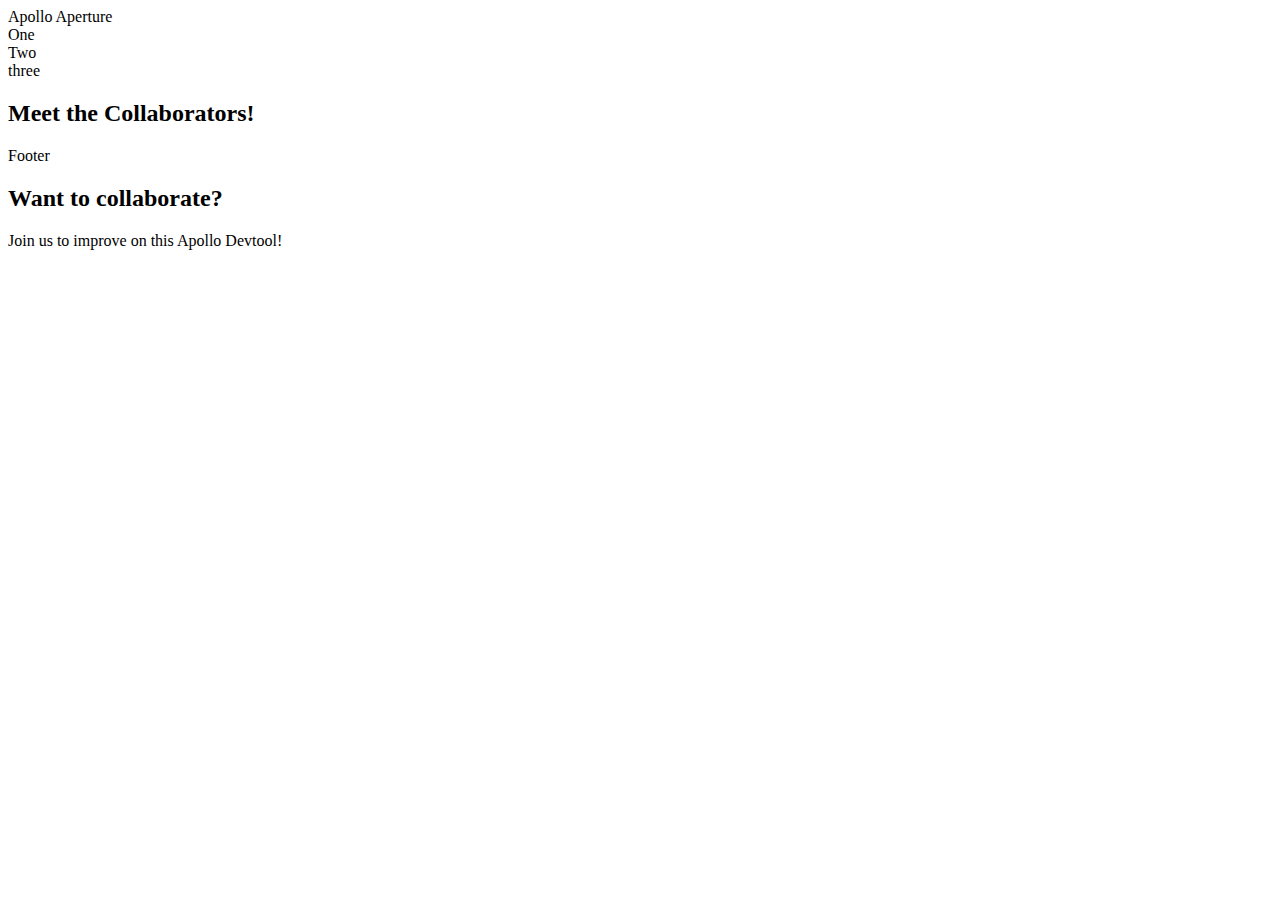
==== main.html @ edd10338 "added some context" ====
<!DOCTYPE <!DOCTYPE html>
<html>
<head>
    <meta charset="utf-8" />
    <meta http-equiv="X-UA-Compatible" content="IE=edge">
    <title>Apollo Aperture</title>
    <meta name="viewport" content="width=device-width, initial-scale=1">
    <link rel="stylesheet" type="text/css" media="screen" href="main.css" />
    <script src="main.js"></script>
</head>
<body>
    <section class="sections" id="header">Apollo Aperture</section>
    <section class="sections" id="one">One</section>
    <section class="sections" id="two">Two</section>
    <section class="sections" id="three">three
      <div>
       <header>
         <h2>Meet the Collaborators!</h2>
       </header>
      </div>
      </div>
    </section>
    <section class="sections" id="footer">Footer
      <div>
        <header>
          <h2>Want to collaborate?</h2>
        </header>
        <p>Join us to improve on this Apollo Devtool!</p>
      </div>
    </section>
</body>
</html>
---- main.css ----
#h1 {
    color: red;
}
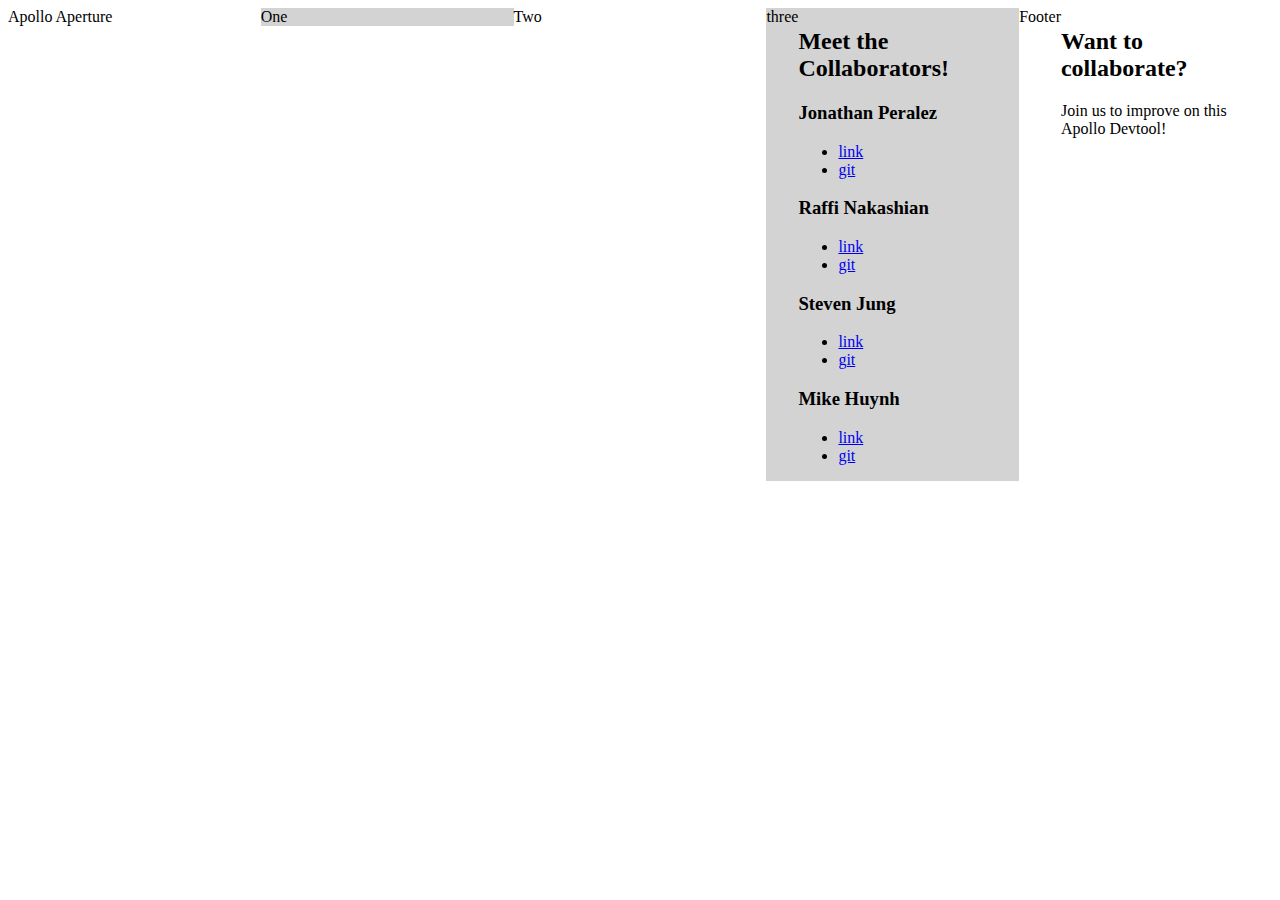
==== commit 7c12b90f: "working on links" ====
--- a/main.html
+++ b/main.html
@@ -9,6 +9,7 @@
     <script src="main.js"></script>
 </head>
 <body>
+  <div class="body">
     <section class="sections" id="header">Apollo Aperture</section>
     <section class="sections" id="one">One</section>
     <section class="sections" id="two">Two</section>
@@ -17,7 +18,54 @@
        <header>
          <h2>Meet the Collaborators!</h2>
        </header>
-      </div>
+       <div class="col-4">
+          <span class="image fit"></span>
+         <h3>Jonathan Peralez</h3>
+         <ul class="icons">
+           <li>
+             <a href="https://www.linkedin.com/in/jonathanperalez/" class="ico.Linked">link</a>
+           </li>
+           <li>
+             <a href="https://github.com/JonathanPeralez" class="ico.github">git</a>
+           </li>
+         </ul>
+       </div>
+       <div class="col-4">
+          <span class="image fit"></span>
+         <h3>Raffi Nakashian</h3>
+         <ul class="icons">
+          <li>
+            <a href="https://www.linkedin.com/in/fikash/" class="ico.Linked">link</a>
+          </li>
+          <li>
+            <a href="https://github.com/Fikash" class="ico.github">git</a>
+          </li>
+         </ul>
+       </div>
+       <div class="col-4">
+          <span class="image fit"></span>
+         <h3>Steven Jung</h3>
+         <ul class="icons">
+          <li>
+            <a href="https://www.linkedin.com/in/stehyjung/" class="ico.Linked">link</a>
+          </li>
+          <li>
+            <a href="https://github.com/stehyjung" class="ico.github">git</a>
+          </li>
+         </ul>
+       </div>
+       <div class="col-4">
+         <span class="image fit"></span>
+         <h3>Mike Huynh</h3>
+         <ul class="icons">
+          <li>
+            <a href="https://www.linkedin.com/in/mikehuynh28/" class="ico.Linked">link</a>
+          </li>
+          <li>
+            <a href="https://github.com/Codingspree777" class="ico.github">git</a>
+          </li>
+         </ul>
+       </div>
       </div>
     </section>
     <section class="sections" id="footer">Footer
@@ -26,7 +74,9 @@
           <h2>Want to collaborate?</h2>
         </header>
         <p>Join us to improve on this Apollo Devtool!</p>
+        <a href="https://www.linkedin.com/in/mikehuynh28/"></a>
       </div>
     </section>
+  </div>
 </body>
 </html>
--- a/main.css
+++ b/main.css
@@ -1,3 +1,21 @@
-#h1 {
-    color: red;
-}+.body{
+  display: flex;
+
+}
+
+
+.sections {
+  display: flex;
+  width: 100%;
+  height: 25%;
+}
+
+
+
+#one {
+  background-color: lightgray;
+}
+
+#three {
+  background-color: lightgray;
+}
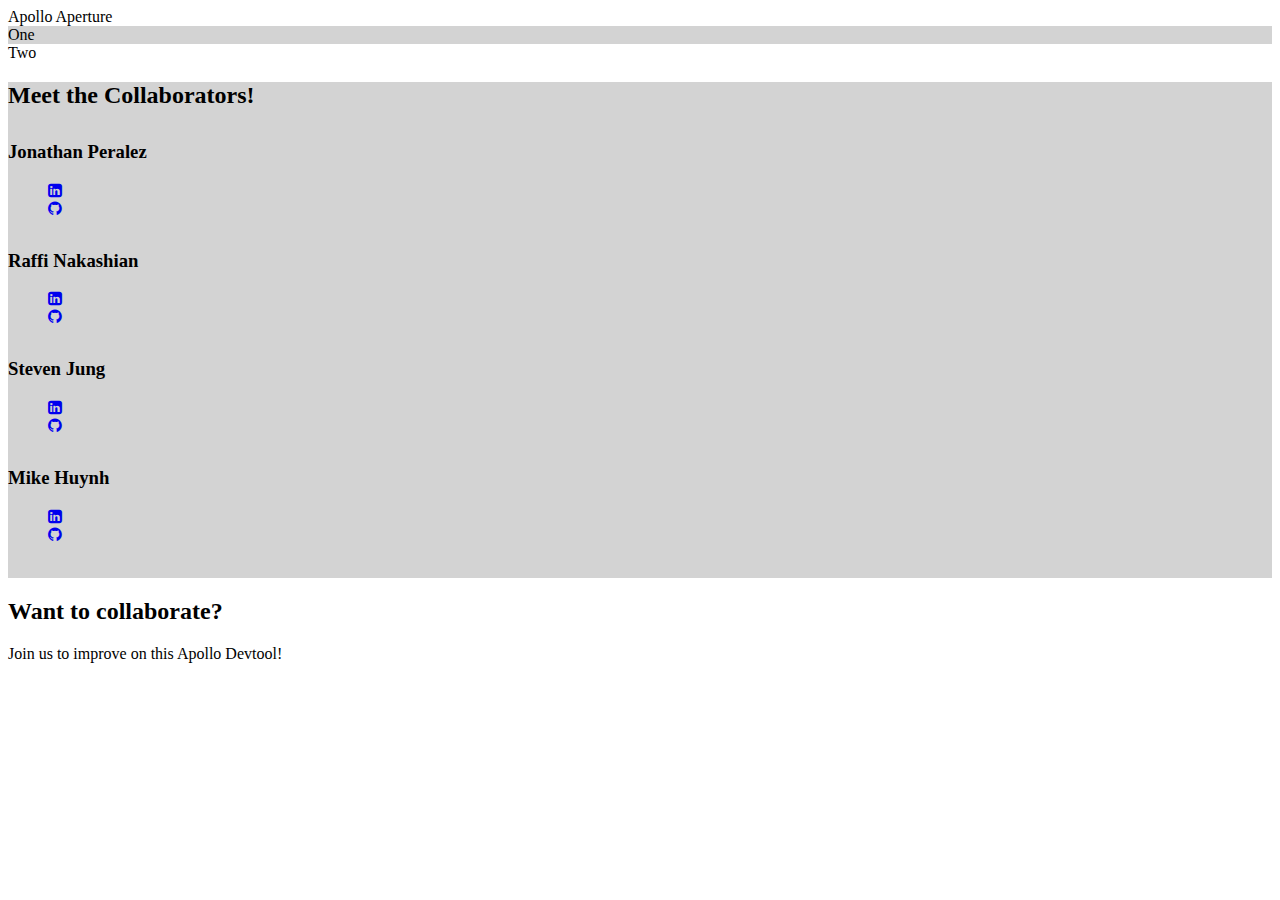
==== commit 0b6da557: "added font awesome link" ====
--- a/main.html
+++ b/main.html
@@ -6,6 +6,7 @@
     <title>Apollo Aperture</title>
     <meta name="viewport" content="width=device-width, initial-scale=1">
     <link rel="stylesheet" type="text/css" media="screen" href="main.css" />
+    <link rel="stylesheet" href="https://cdnjs.cloudflare.com/ajax/libs/font-awesome/4.7.0/css/font-awesome.min.css" />
     <script src="main.js"></script>
 </head>
 <body>
@@ -13,20 +14,22 @@
     <section class="sections" id="header">Apollo Aperture</section>
     <section class="sections" id="one">One</section>
     <section class="sections" id="two">Two</section>
-    <section class="sections" id="three">three
-      <div>
-       <header>
-         <h2>Meet the Collaborators!</h2>
-       </header>
+    <section class="sections" id="three">
+      <div class="grid-wrapper">
+        <div class="col-12"> 
+            <header class="major">
+                <h2>Meet the Collaborators!</h2>
+            </header>
+        </div>
        <div class="col-4">
           <span class="image fit"></span>
          <h3>Jonathan Peralez</h3>
          <ul class="icons">
            <li>
-             <a href="https://www.linkedin.com/in/jonathanperalez/" class="ico.Linked">link</a>
+             <a href="https://www.linkedin.com/in/jonathanperalez/" class="ico-Linked"><i class="fa fa-linkedin-square"></i></a>
            </li>
            <li>
-             <a href="https://github.com/JonathanPeralez" class="ico.github">git</a>
+             <a href="https://github.com/JonathanPeralez" class="ico.github"><i class="fa fa-github"></i></a>
            </li>
          </ul>
        </div>
@@ -35,10 +38,10 @@
          <h3>Raffi Nakashian</h3>
          <ul class="icons">
           <li>
-            <a href="https://www.linkedin.com/in/fikash/" class="ico.Linked">link</a>
+            <a href="https://www.linkedin.com/in/fikash/" class="ico-Linked"><i class="fa fa-linkedin-square"></i></a>
           </li>
           <li>
-            <a href="https://github.com/Fikash" class="ico.github">git</a>
+            <a href="https://github.com/Fikash" class="ico.github"><i class="fa fa-github"></i></a>
           </li>
          </ul>
        </div>
@@ -47,10 +50,10 @@
          <h3>Steven Jung</h3>
          <ul class="icons">
           <li>
-            <a href="https://www.linkedin.com/in/stehyjung/" class="ico.Linked">link</a>
+            <a href="https://www.linkedin.com/in/stehyjung/" class="ico-Linked"><i class="fa fa-linkedin-square"></i></a>
           </li>
           <li>
-            <a href="https://github.com/stehyjung" class="ico.github">git</a>
+            <a href="https://github.com/stehyjung" class="ico.github"><i class="fa fa-github"></i></a>
           </li>
          </ul>
        </div>
@@ -59,16 +62,17 @@
          <h3>Mike Huynh</h3>
          <ul class="icons">
           <li>
-            <a href="https://www.linkedin.com/in/mikehuynh28/" class="ico.Linked">link</a>
+            <a href="https://www.linkedin.com/in/mikehuynh28/" class="ico-Linked"><i class="fa fa-linkedin-square"></i></a>
           </li>
           <li>
-            <a href="https://github.com/Codingspree777" class="ico.github">git</a>
+            <a href="https://github.com/Codingspree777" class="ico.github"><i class="fa fa-github"></i></a>
           </li>
          </ul>
        </div>
       </div>
+      <br>
     </section>
-    <section class="sections" id="footer">Footer
+    <section class="sections" id="footer">
       <div>
         <header>
           <h2>Want to collaborate?</h2>
--- a/main.css
+++ b/main.css
@@ -1,16 +1,43 @@
-.body{
-  display: flex;
+ul {
+  list-style-type: none;
 
 }
+/* 
+#three {
+  text-align: center;
+  display: block;
+} */
 
-
-.sections {
-  display: flex;
-  width: 100%;
-  height: 25%;
+.col-4 {
+  grid-column: span 4;
+  grid-column-start: span 4;
+  grid-column-end: auto;
+}
+.ico-Linked {
+  background: url('./assets/linkedin-3-xxl.png');
+  height: 20px;
+  width: 20px;
+  /* Other styles here */
 }
 
+.image {
+  border-radius: 4px;
+  border: 0;
+  display: inline-block;
+  position: relative;
+}
 
+.image.fit {
+    display: block;
+    margin: 0 0 2em;
+    width: 120%;
+}
+
+.icoLinked {
+  text-decoration: none;
+  border-bottom: none;
+  position: relative;
+}
 
 #one {
   background-color: lightgray;
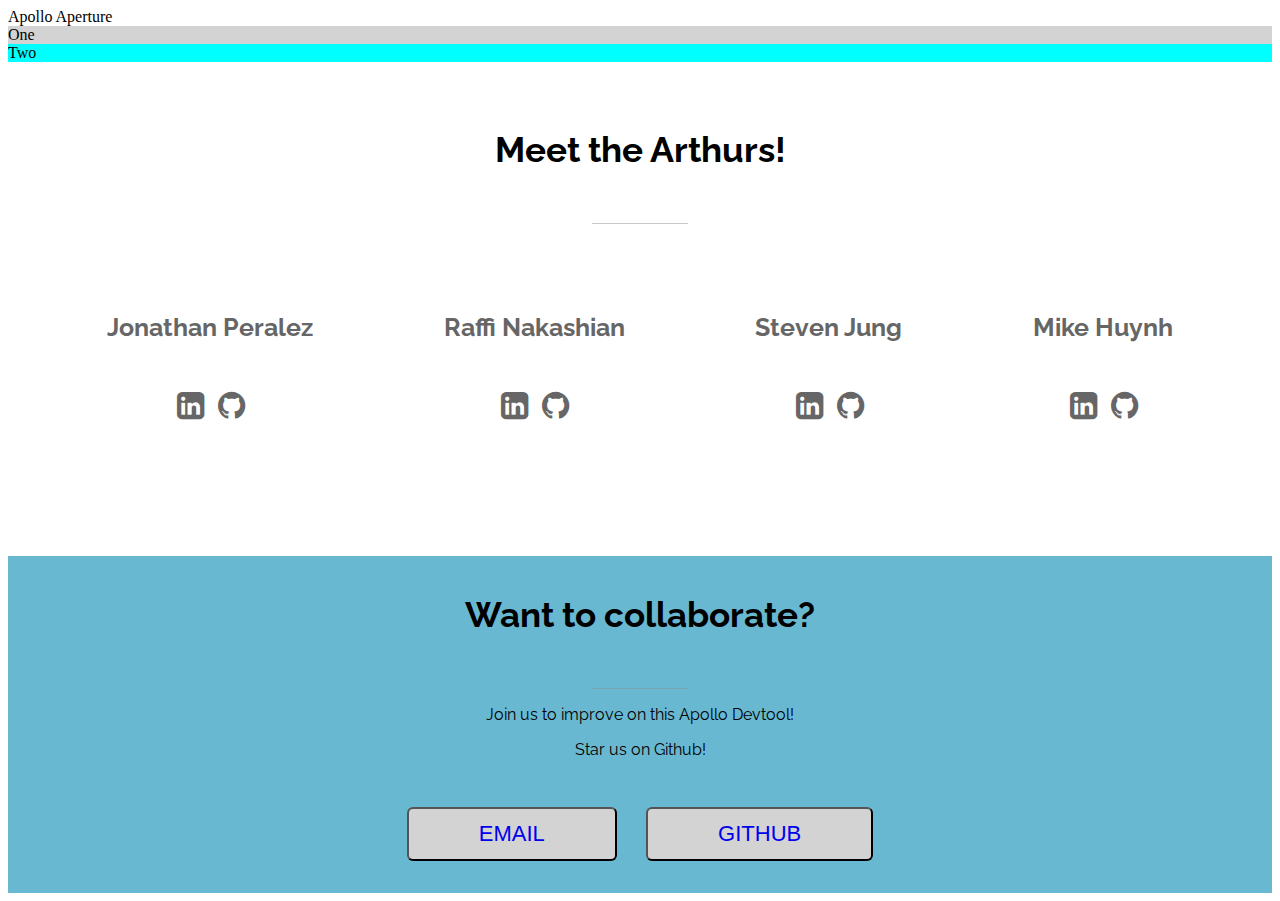
==== commit a4d0244d: "added footer section" ====
--- a/main.html
+++ b/main.html
@@ -16,20 +16,18 @@
     <section class="sections" id="two">Two</section>
     <section class="sections" id="three">
       <div class="grid-wrapper">
-        <div class="col-12"> 
             <header class="major">
-                <h2>Meet the Collaborators!</h2>
+                <h2>Meet the Arthurs!</h2>
             </header>
-        </div>
        <div class="col-4">
           <span class="image fit"></span>
          <h3>Jonathan Peralez</h3>
          <ul class="icons">
            <li>
-             <a href="https://www.linkedin.com/in/jonathanperalez/" class="ico-Linked"><i class="fa fa-linkedin-square"></i></a>
+             <a href="https://www.linkedin.com/in/jonathanperalez/" class="ico-Linked"><i class="fa fa-linkedin-square fa-2x"></i></a>
            </li>
-           <li>
-             <a href="https://github.com/JonathanPeralez" class="ico.github"><i class="fa fa-github"></i></a>
+            <li>
+             <a href="https://github.com/JonathanPeralez" class="ico-github"><i class="fa fa-github fa-2x"></i></a>
            </li>
          </ul>
        </div>
@@ -38,10 +36,10 @@
          <h3>Raffi Nakashian</h3>
          <ul class="icons">
           <li>
-            <a href="https://www.linkedin.com/in/fikash/" class="ico-Linked"><i class="fa fa-linkedin-square"></i></a>
+            <a href="https://www.linkedin.com/in/fikash/" class="ico-Linked"><i class="fa fa-linkedin-square fa-2x"></i></a>
           </li>
           <li>
-            <a href="https://github.com/Fikash" class="ico.github"><i class="fa fa-github"></i></a>
+            <a href="https://github.com/Fikash" class="ico-github"><i class="fa fa-github fa-2x"></i></a>
           </li>
          </ul>
        </div>
@@ -50,10 +48,10 @@
          <h3>Steven Jung</h3>
          <ul class="icons">
           <li>
-            <a href="https://www.linkedin.com/in/stehyjung/" class="ico-Linked"><i class="fa fa-linkedin-square"></i></a>
+            <a href="https://www.linkedin.com/in/stehyjung/" class="ico-Linked"><i class="fa fa-linkedin-square fa-2x"></i></a>
           </li>
           <li>
-            <a href="https://github.com/stehyjung" class="ico.github"><i class="fa fa-github"></i></a>
+            <a href="https://github.com/stehyjung" class="ico-github"><i class="fa fa-github fa-2x"></i></a>
           </li>
          </ul>
        </div>
@@ -62,10 +60,10 @@
          <h3>Mike Huynh</h3>
          <ul class="icons">
           <li>
-            <a href="https://www.linkedin.com/in/mikehuynh28/" class="ico-Linked"><i class="fa fa-linkedin-square"></i></a>
+            <a href="https://www.linkedin.com/in/mikehuynh28/" class="ico-Linked"><i class="fa fa-linkedin-square fa-2x"></i></a>
           </li>
           <li>
-            <a href="https://github.com/Codingspree777" class="ico.github"><i class="fa fa-github"></i></a>
+            <a href="https://github.com/Codingspree777" class="ico-github"><i class="fa fa-github fa-2x"></i></a>
           </li>
          </ul>
        </div>
@@ -74,11 +72,21 @@
     </section>
     <section class="sections" id="footer">
       <div>
-        <header>
+        <header class="major">
           <h2>Want to collaborate?</h2>
         </header>
         <p>Join us to improve on this Apollo Devtool!</p>
-        <a href="https://www.linkedin.com/in/mikehuynh28/"></a>
+        <p>Star us on Github!</p>
+        <br>
+        <div class="actions-uniform">
+              <button class="buttons" id="button1">
+                  <a href="https://github.com/apollo-aperture/apollo-aperture" >EMAIL</a>
+              </button>
+            <button class="buttons" id="button2">
+                <a href="https://github.com/apollo-aperture/apollo-aperture" >GITHUB</a>
+            </button>
+        </div>
+        <br>
       </div>
     </section>
   </div>
--- a/main.css
+++ b/main.css
@@ -1,23 +1,71 @@
+@import url('https://fonts.googleapis.com/css?family=Raleway&display=swap');
+a:link {
+  text-decoration: none;
+}
+
+
 ul {
   list-style-type: none;
 
 }
-/* 
+#two {
+  background-color: aqua;
+}
+
 #three {
   text-align: center;
-  display: block;
-} */
+  font-family: 'Raleway', sans-serif;
+  /* color: #666666; */
+} 
 
-.col-4 {
-  grid-column: span 4;
-  grid-column-start: span 4;
-  grid-column-end: auto;
+h2 {
+  font-size: 35px;
+  padding-top: 3%;
 }
+header.major:after {
+  background: hsla(0,0%,56.5%,.5);
+  content: "";
+  display: inline-block;
+  height: 1px;
+  margin-top: 1.5em;
+  width: 6em
+}
+
+h3 {
+  font-size: 25px;
+}
+
+.col-4{
+  display: inline-block;
+  text-align: center;
+  color: #666666;
+  padding: 5%;
+}
+
 .ico-Linked {
-  background: url('./assets/linkedin-3-xxl.png');
-  height: 20px;
-  width: 20px;
-  /* Other styles here */
+  color: #666666;
+}
+
+.fa-linkedin-square:hover {
+  color: rgb(105, 184, 210);
+}
+
+.ico-github {
+  color: #666666;
+}
+.fa-github:hover {
+  color: rgb(105, 184, 210);
+}
+
+
+ul.icons {
+  display: inline-block;
+  padding-left: 2px;
+}
+.icons li {
+  display: center;
+  float:left;
+  padding: 7px;
 }
 
 .image {
@@ -27,22 +75,28 @@
   position: relative;
 }
 
-.image.fit {
-    display: block;
-    margin: 0 0 2em;
-    width: 120%;
-}
 
-.icoLinked {
-  text-decoration: none;
-  border-bottom: none;
-  position: relative;
-}
 
 #one {
   background-color: lightgray;
 }
 
-#three {
+#footer {
+  text-align: center;
+  font-family: 'Raleway', sans-serif;
+  background-color: rgb(105, 184, 210); 
+  /* color: #666666; */
+} 
+
+
+.buttons {
+  margin: 1%;
+  display: inline-flex;
+  font-size: 22px;
+  padding: 12px 70px;
+  border-radius: 6px;
   background-color: lightgray;
 }
+.buttons:hover {
+  background-color: white;
+}
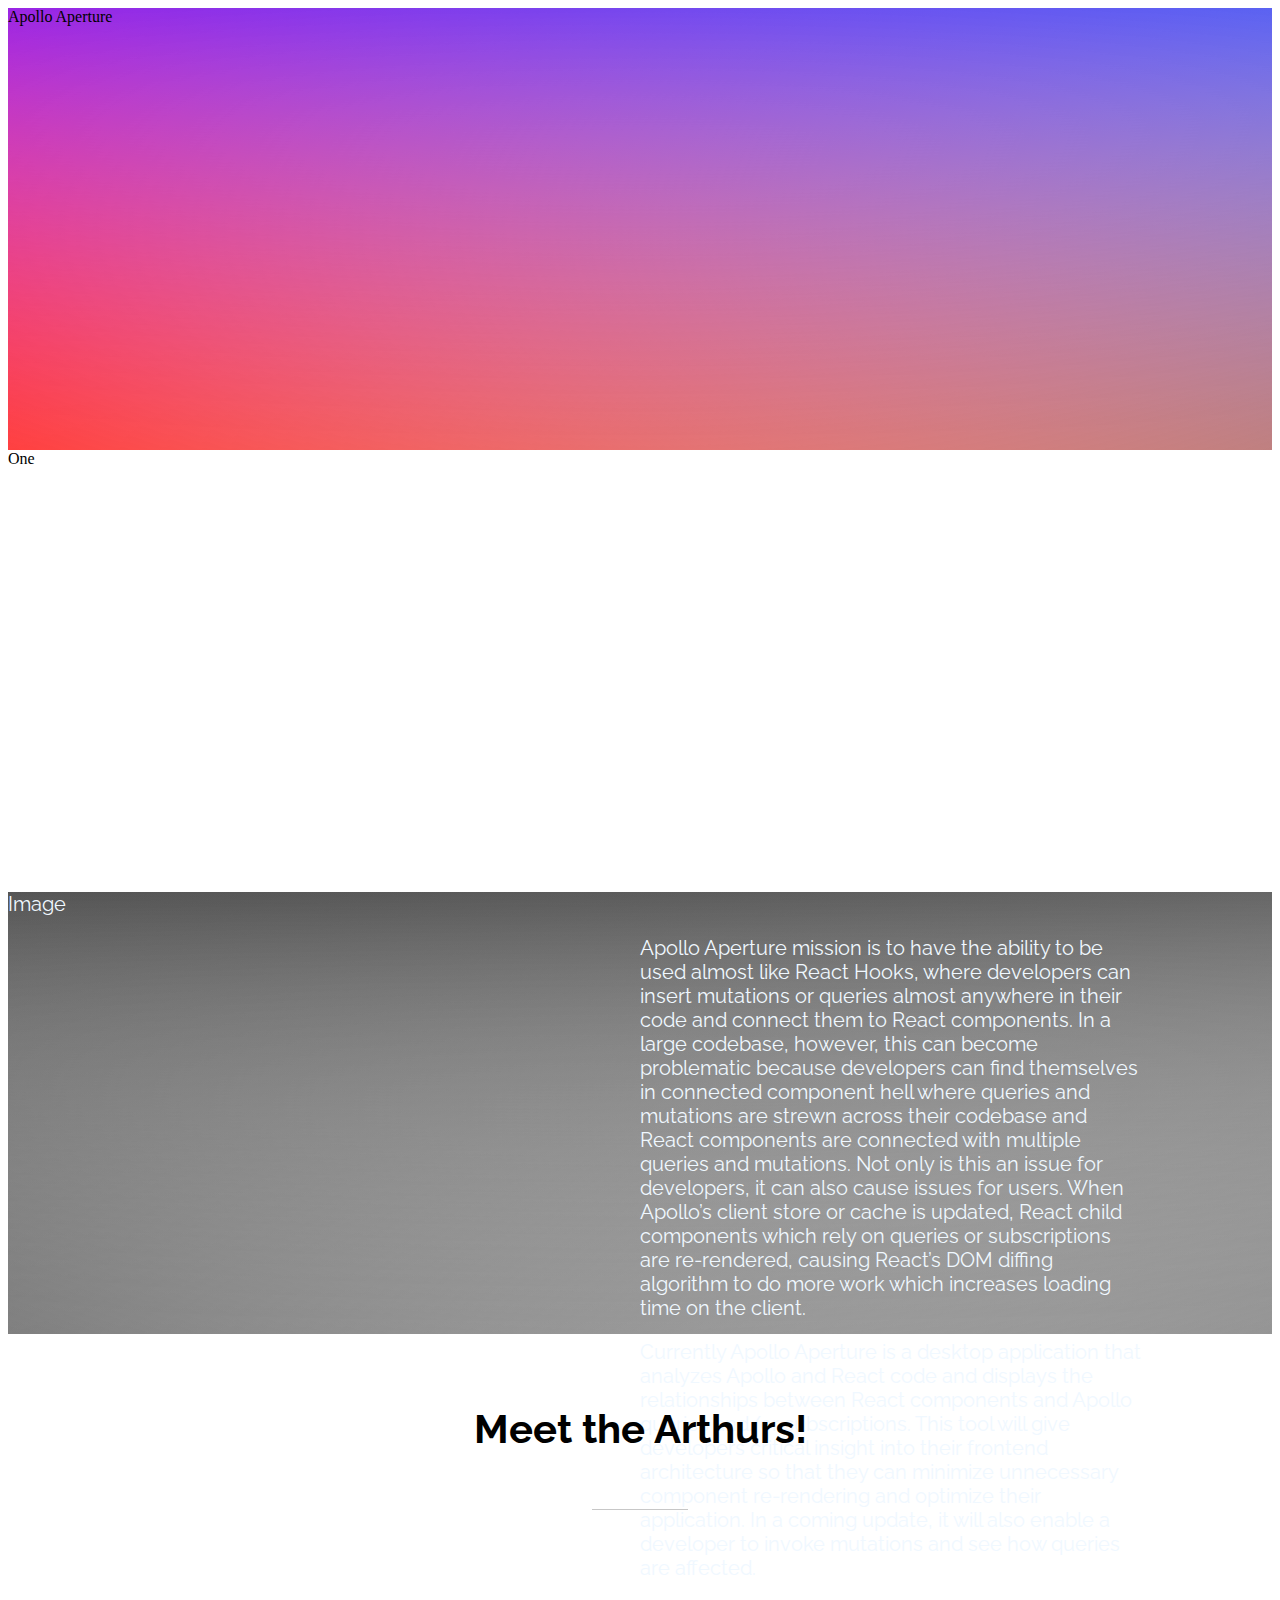
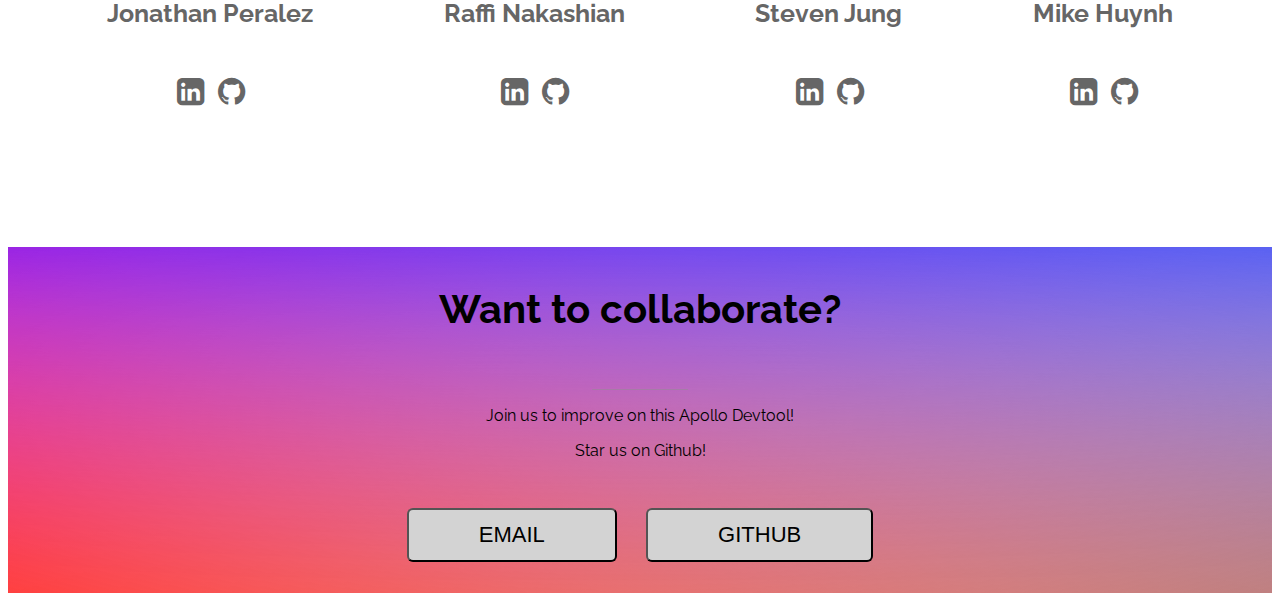
==== commit 92b1e841: "blend background colors and started on 2nd sections" ====
--- a/main.html
+++ b/main.html
@@ -13,7 +13,13 @@
   <div class="body">
     <section class="sections" id="header">Apollo Aperture</section>
     <section class="sections" id="one">One</section>
-    <section class="sections" id="two">Two</section>
+    <section class="sections" id="two">
+      <div>Image</div>
+      <div id="twopara">
+        <p id="p1" class="para">Apollo Aperture mission is to have the ability to be used almost like React Hooks, where developers can insert mutations or queries almost anywhere in their code and connect them to React components. In a large codebase, however, this can become problematic because developers can find themselves in connected component hell where queries and mutations are strewn across their codebase and React components are connected with multiple queries and mutations. Not only is this an issue for developers, it can also cause issues for users. When Apollo’s client store or cache is updated, React child components which rely on queries or subscriptions are re-rendered, causing React’s DOM diffing algorithm to do more work which increases loading time on the client.</p>
+        <p id="p2" class="para">Currently Apollo Aperture is a desktop application that analyzes Apollo and React code and displays the relationships between React components and Apollo queries and/or subscriptions. This tool will give developers critical insight into their frontend architecture so that they can minimize unnecessary component re-rendering and optimize their application. In a coming update, it will also enable a developer to invoke mutations and see how queries are affected.</p>
+      </div>
+    </section>
     <section class="sections" id="three">
       <div class="grid-wrapper">
             <header class="major">
--- a/main.css
+++ b/main.css
@@ -1,41 +1,64 @@
-@import url('https://fonts.googleapis.com/css?family=Raleway&display=swap');
+@import url("https://fonts.googleapis.com/css?family=Raleway&display=swap");
 a:link {
   text-decoration: none;
 }
-
+a {
+  color: black;
+}
 
 ul {
   list-style-type: none;
+}
 
+#header {
+  background: linear-gradient(rgba(0, 13, 255, 0.792), transparent),
+    linear-gradient(to top left, grey, transparent),
+    linear-gradient(to top right, red, transparent);
+  background-blend-mode: screen;
+  height: 50%;
+}
+#one {
+  height: 50%;
 }
 #two {
-  background-color: aqua;
+  height: 50%;
+  background: linear-gradient(#333333, transparent),
+    linear-gradient(to top left, grey, transparent),
+    linear-gradient(to top right, #555555, transparent);
+  background-blend-mode: screen;
+  font-family: "Raleway", sans-serif;
+  color:aliceblue;
+  font-size: 20px;
+}
+#twopara{
+  display: block;
+  padding-left: 50%;
+  margin-right: 10%;
+}
+#three {
+  text-align: center;
+  font-family: "Raleway", sans-serif;
+  /* color: #666666; */
 }
 
-#three {
-  text-align: center;
-  font-family: 'Raleway', sans-serif;
-  /* color: #666666; */
-} 
-
 h2 {
-  font-size: 35px;
+  font-size: 40px;
   padding-top: 3%;
 }
 header.major:after {
-  background: hsla(0,0%,56.5%,.5);
+  background: hsla(0, 0%, 56.5%, 0.5);
   content: "";
   display: inline-block;
   height: 1px;
   margin-top: 1.5em;
-  width: 6em
+  width: 6em;
 }
 
 h3 {
   font-size: 25px;
 }
 
-.col-4{
+.col-4 {
   display: inline-block;
   text-align: center;
   color: #666666;
@@ -57,14 +80,13 @@
   color: rgb(105, 184, 210);
 }
 
-
 ul.icons {
-  display: inline-block;
+  display: inline-flex;
   padding-left: 2px;
 }
 .icons li {
   display: center;
-  float:left;
+  float: left;
   padding: 7px;
 }
 
@@ -75,19 +97,15 @@
   position: relative;
 }
 
-
-
-#one {
-  background-color: lightgray;
-}
-
 #footer {
   text-align: center;
-  font-family: 'Raleway', sans-serif;
-  background-color: rgb(105, 184, 210); 
-  /* color: #666666; */
-} 
-
+  font-family: "Raleway", sans-serif;
+  font-size: 16px;
+  background: linear-gradient(rgba(0, 13, 255, 0.792), transparent),
+    linear-gradient(to top left, grey, transparent),
+    linear-gradient(to top right, red, transparent);
+  background-blend-mode: screen;
+}
 
 .buttons {
   margin: 1%;
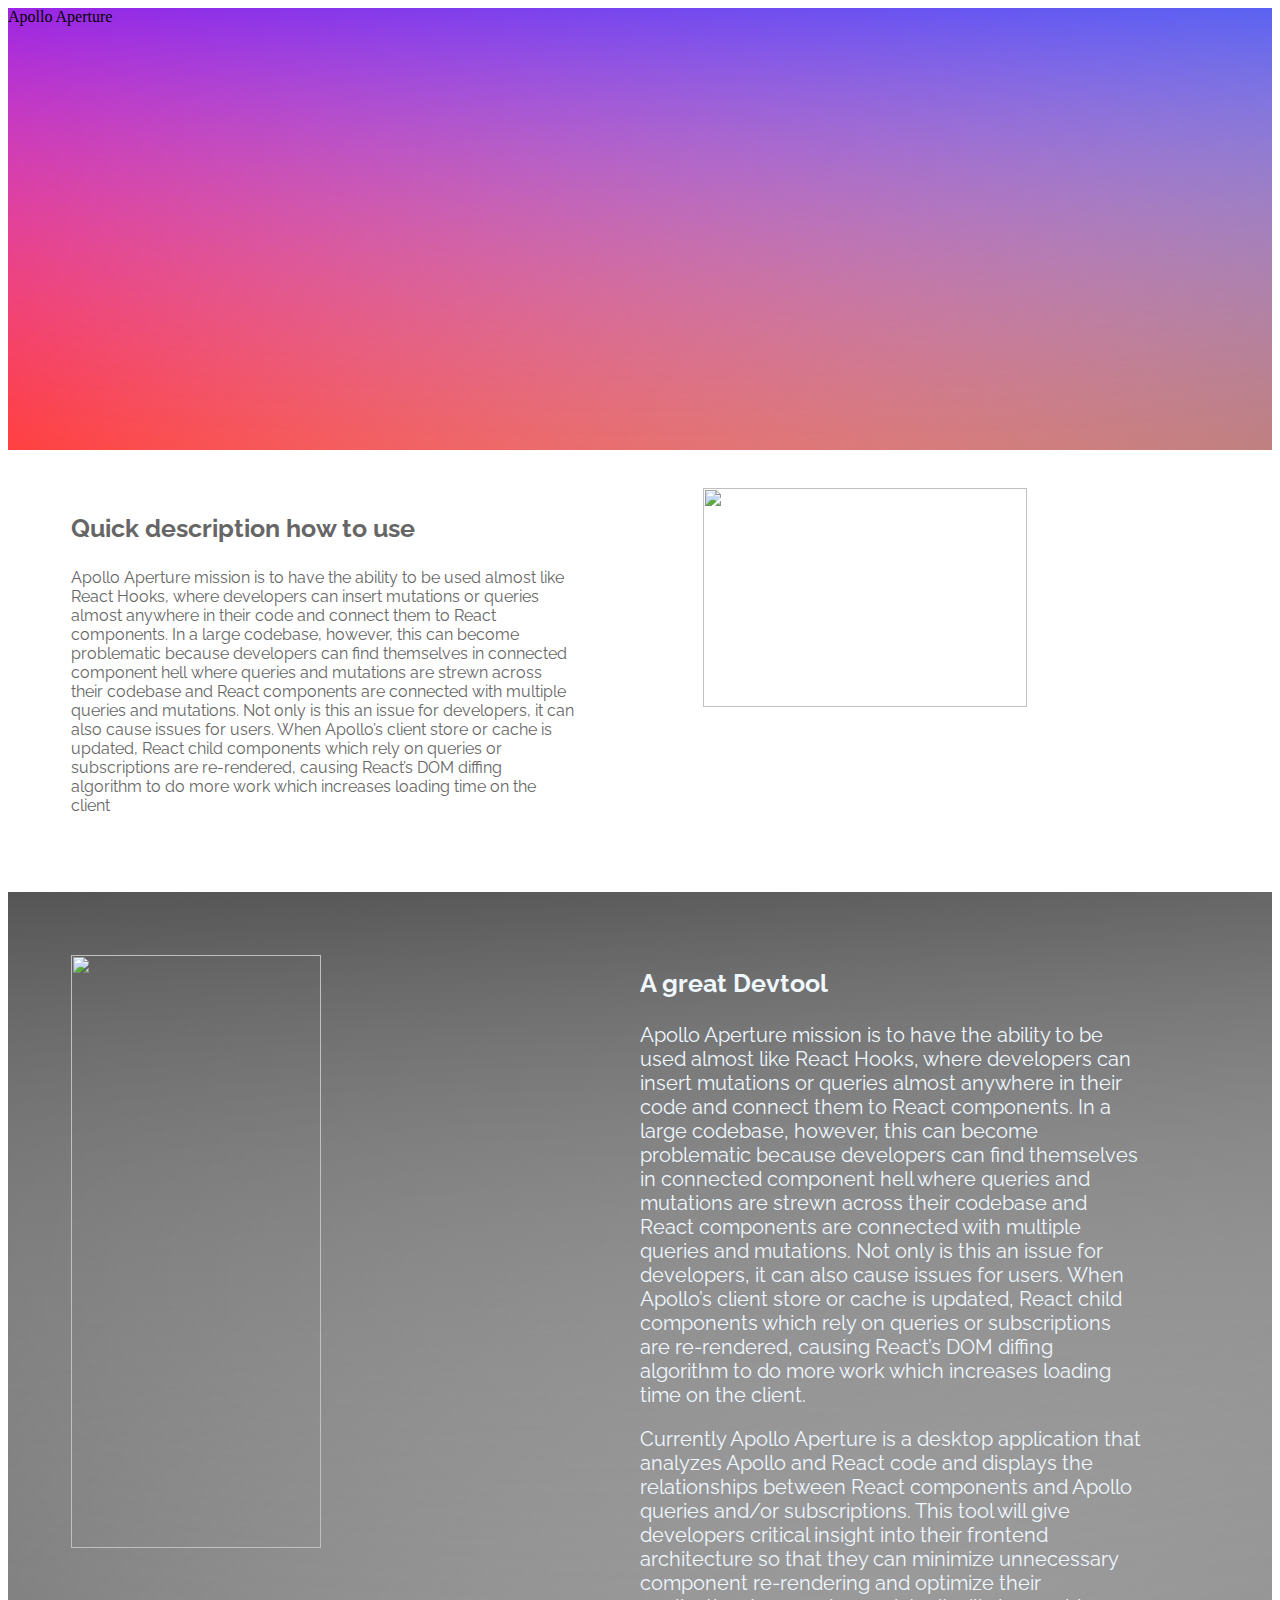
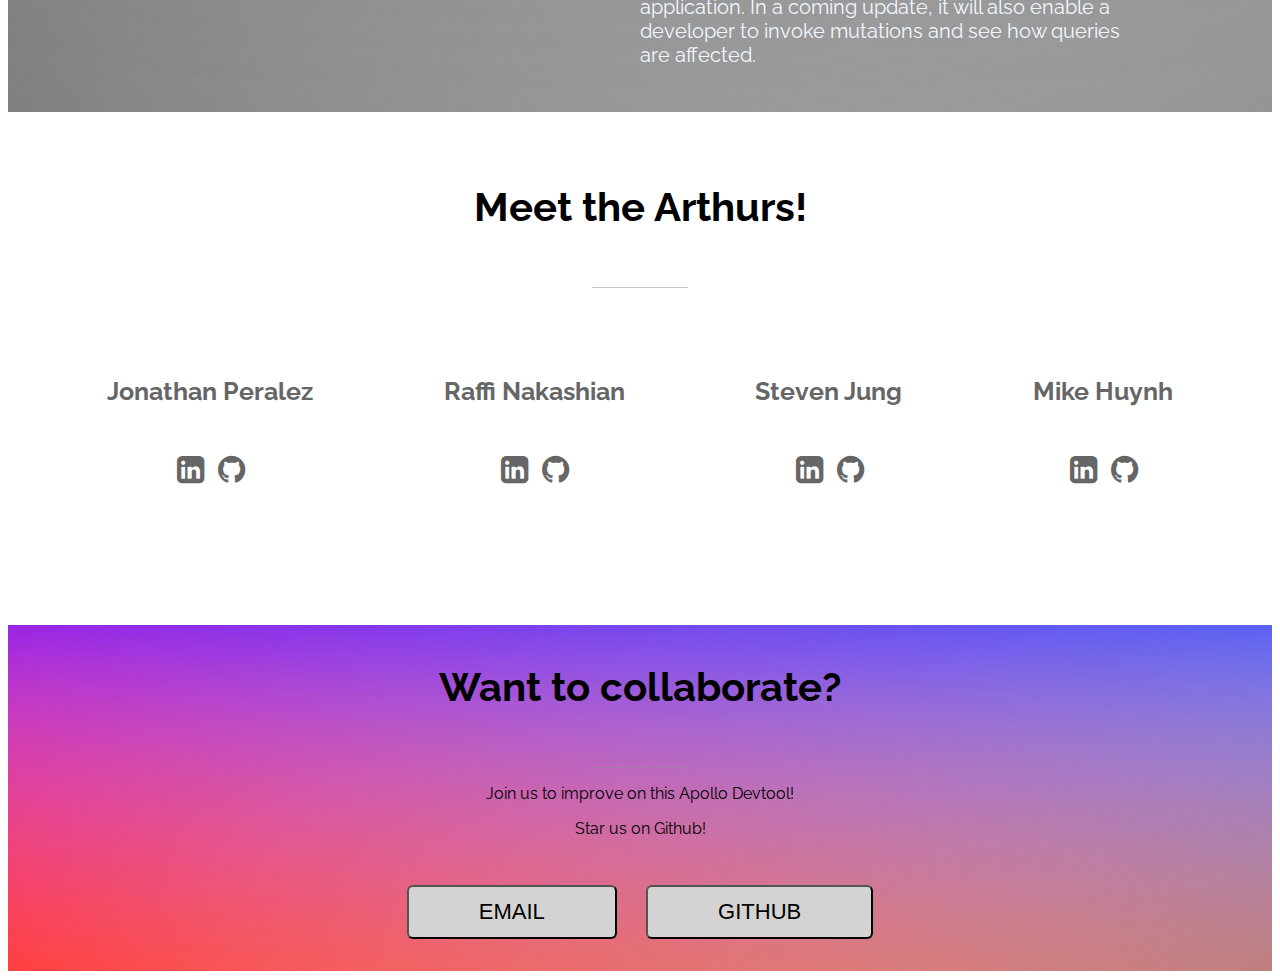
==== commit 4f156af7: "gif section layout finish" ====
--- a/main.html
+++ b/main.html
@@ -12,13 +12,28 @@
 <body>
   <div class="body">
     <section class="sections" id="header">Apollo Aperture</section>
-    <section class="sections" id="one">One</section>
+    <section class="sections" id="one">
+      <div id="wrapper1">
+        <div id="leftside">
+          <h3>Quick description how to use</h3>
+            <p>Apollo Aperture mission is to have the ability to be used almost like React Hooks, where developers can insert mutations or queries almost anywhere in their code and connect them to React components. In a large codebase, however, this can become problematic because developers can find themselves in connected component hell where queries and mutations are strewn across their codebase and React components are connected with multiple queries and mutations. Not only is this an issue for developers, it can also cause issues for users. When Apollo’s client store or cache is updated, React child components which rely on queries or subscriptions are re-rendered, causing React’s DOM diffing algorithm to do more work which increases loading time on the client</p>
+          </div>
+        <div id="rightside">
+          <img src="https://imgur.com/Ej1rp5u.png" height="80%" width="80%"> 
+      </div>
+      </div>
+    </section>
     <section class="sections" id="two">
-      <div>Image</div>
-      <div id="twopara">
+      <div id="wrapper">
+        <div id="left">
+        <img  id="screenshot" src="https://imgur.com/yLt9r5c.png" height="90%" width="60%" ></img>
+      </div>
+        <div id="twopara">
+          <h3>A great Devtool</h3>
         <p id="p1" class="para">Apollo Aperture mission is to have the ability to be used almost like React Hooks, where developers can insert mutations or queries almost anywhere in their code and connect them to React components. In a large codebase, however, this can become problematic because developers can find themselves in connected component hell where queries and mutations are strewn across their codebase and React components are connected with multiple queries and mutations. Not only is this an issue for developers, it can also cause issues for users. When Apollo’s client store or cache is updated, React child components which rely on queries or subscriptions are re-rendered, causing React’s DOM diffing algorithm to do more work which increases loading time on the client.</p>
         <p id="p2" class="para">Currently Apollo Aperture is a desktop application that analyzes Apollo and React code and displays the relationships between React components and Apollo queries and/or subscriptions. This tool will give developers critical insight into their frontend architecture so that they can minimize unnecessary component re-rendering and optimize their application. In a coming update, it will also enable a developer to invoke mutations and see how queries are affected.</p>
       </div>
+    </div>
     </section>
     <section class="sections" id="three">
       <div class="grid-wrapper">
--- a/main.css
+++ b/main.css
@@ -20,8 +20,28 @@
 #one {
   height: 50%;
 }
+
+#wrapper1 {
+  display: inline-flex;
+  font-family: "Raleway", sans-serif;
+  color:#666666;
+}
+
+#leftside{
+  width: 40%;
+  margin-top: 3%;
+  margin-left: 5%;
+  margin-right: 5%;
+}
+
+#rightside{
+  width: 40%;
+  margin-top: 3%;
+  margin-left: 5%;
+  margin-right: 5%;
+}
+
 #two {
-  height: 50%;
   background: linear-gradient(#333333, transparent),
     linear-gradient(to top left, grey, transparent),
     linear-gradient(to top right, #555555, transparent);
@@ -30,10 +50,26 @@
   color:aliceblue;
   font-size: 20px;
 }
+
+#wrapper{
+  display: flex;
+}
+#left{
+  flex: 0 0 55%;
+  margin-left: 5%;
+  padding-top: 5%;
+  margin-right: -5%;
+  padding-bottom: 2%;
+}
+
 #twopara{
-  display: block;
-  padding-left: 50%;
+  flex: 1;
+  /* display: inline-block;
+  padding-left: 50%; */
   margin-right: 10%;
+  padding-top: 4%;
+  padding-bottom: 2%;
+  margin-left: -5%;
 }
 #three {
   text-align: center;
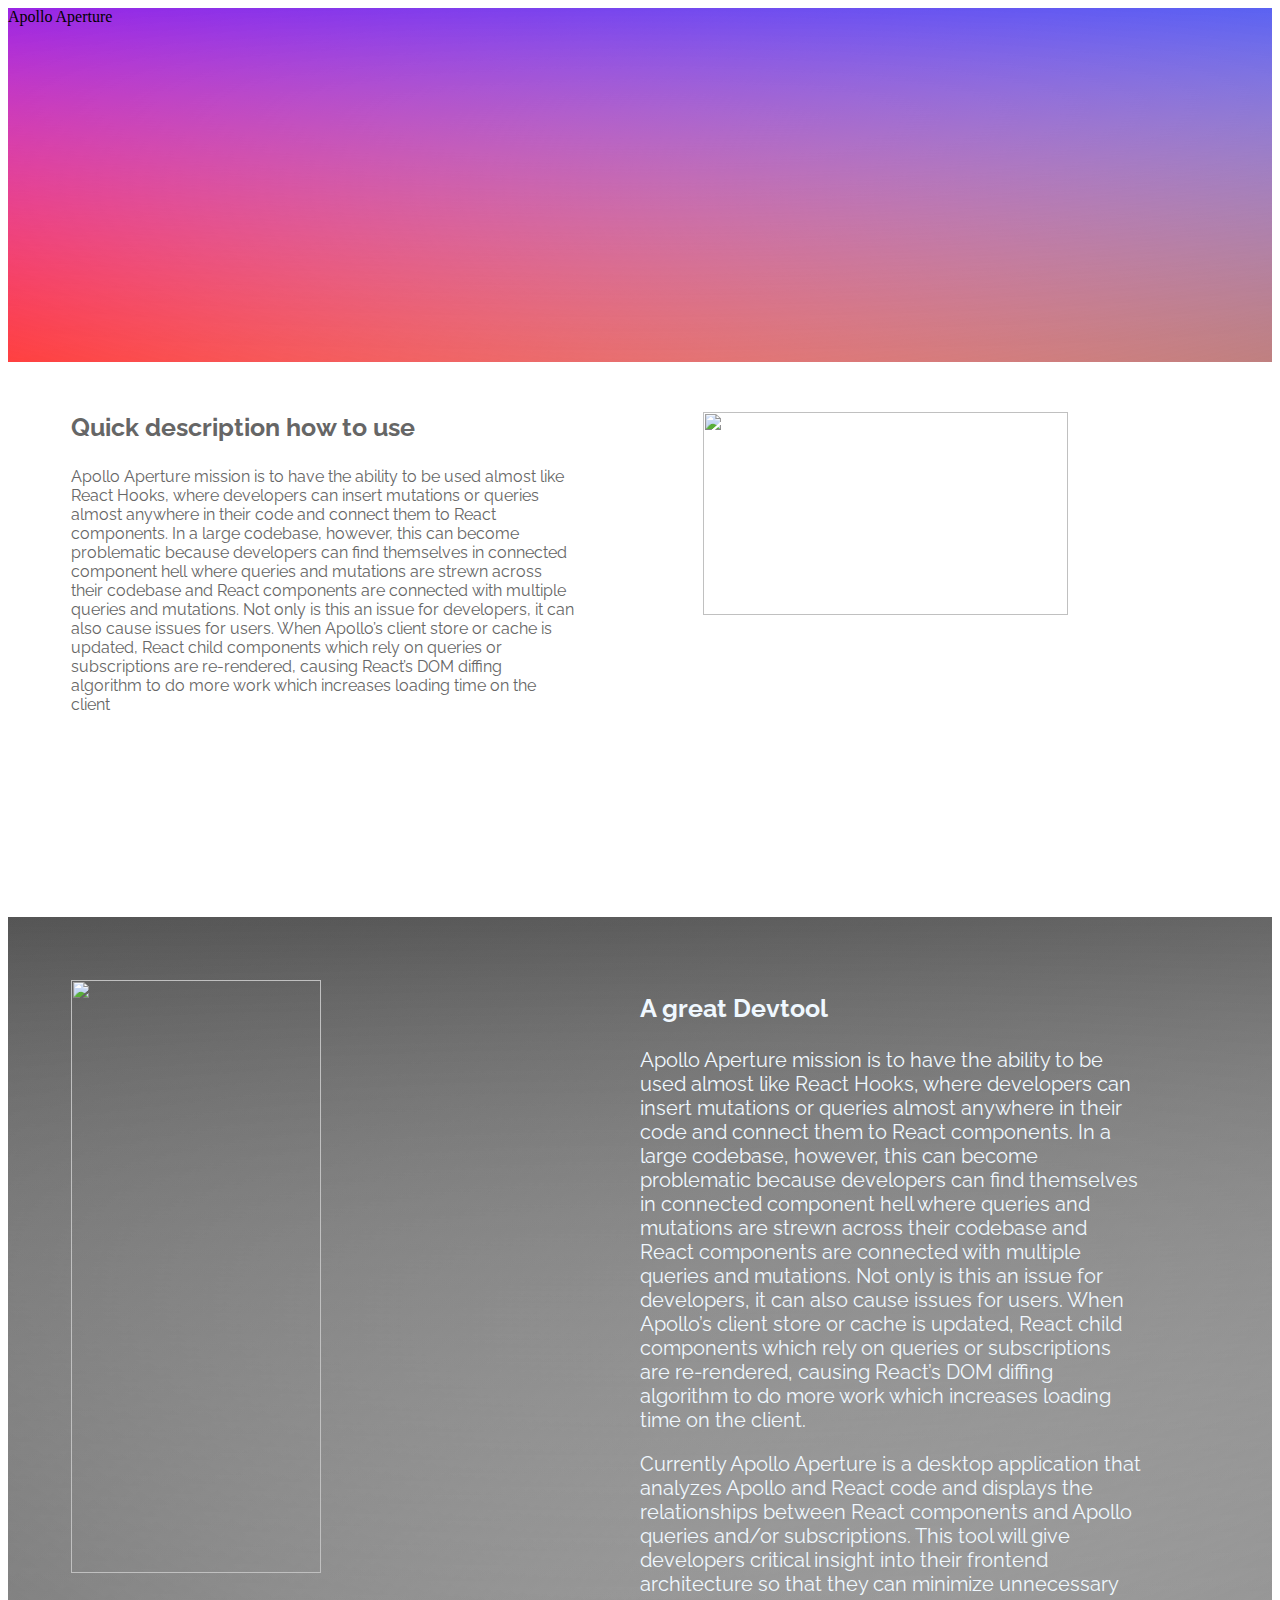
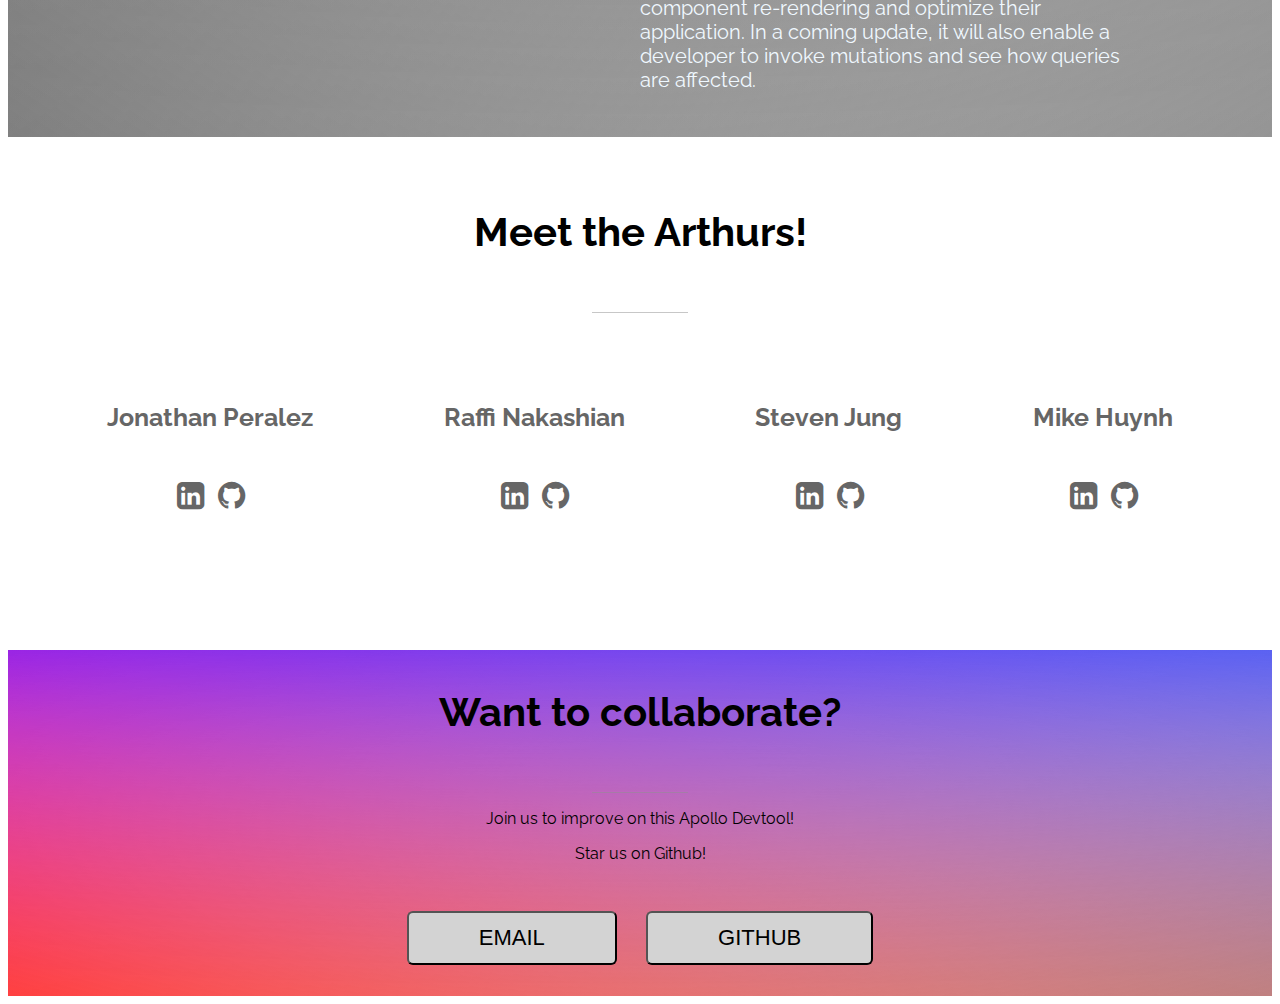
==== commit f18c3ed7: "set margins on section one" ====
--- a/main.html
+++ b/main.html
@@ -19,7 +19,7 @@
             <p>Apollo Aperture mission is to have the ability to be used almost like React Hooks, where developers can insert mutations or queries almost anywhere in their code and connect them to React components. In a large codebase, however, this can become problematic because developers can find themselves in connected component hell where queries and mutations are strewn across their codebase and React components are connected with multiple queries and mutations. Not only is this an issue for developers, it can also cause issues for users. When Apollo’s client store or cache is updated, React child components which rely on queries or subscriptions are re-rendered, causing React’s DOM diffing algorithm to do more work which increases loading time on the client</p>
           </div>
         <div id="rightside">
-          <img src="https://imgur.com/Ej1rp5u.png" height="80%" width="80%"> 
+          <img src="https://imgur.com/Ej1rp5u.png" height="80%" width="85%"> 
       </div>
       </div>
     </section>
--- a/main.css
+++ b/main.css
@@ -15,10 +15,11 @@
     linear-gradient(to top left, grey, transparent),
     linear-gradient(to top right, red, transparent);
   background-blend-mode: screen;
-  height: 50%;
+  height: 40%;
 }
 #one {
-  height: 50%;
+  height: 60%;
+  padding-bottom: 2%;
 }
 
 #wrapper1 {
@@ -29,14 +30,15 @@
 
 #leftside{
   width: 40%;
-  margin-top: 3%;
+  margin-top: 2%;
   margin-left: 5%;
   margin-right: 5%;
+
 }
 
 #rightside{
   width: 40%;
-  margin-top: 3%;
+  margin-top: 4%;
   margin-left: 5%;
   margin-right: 5%;
 }
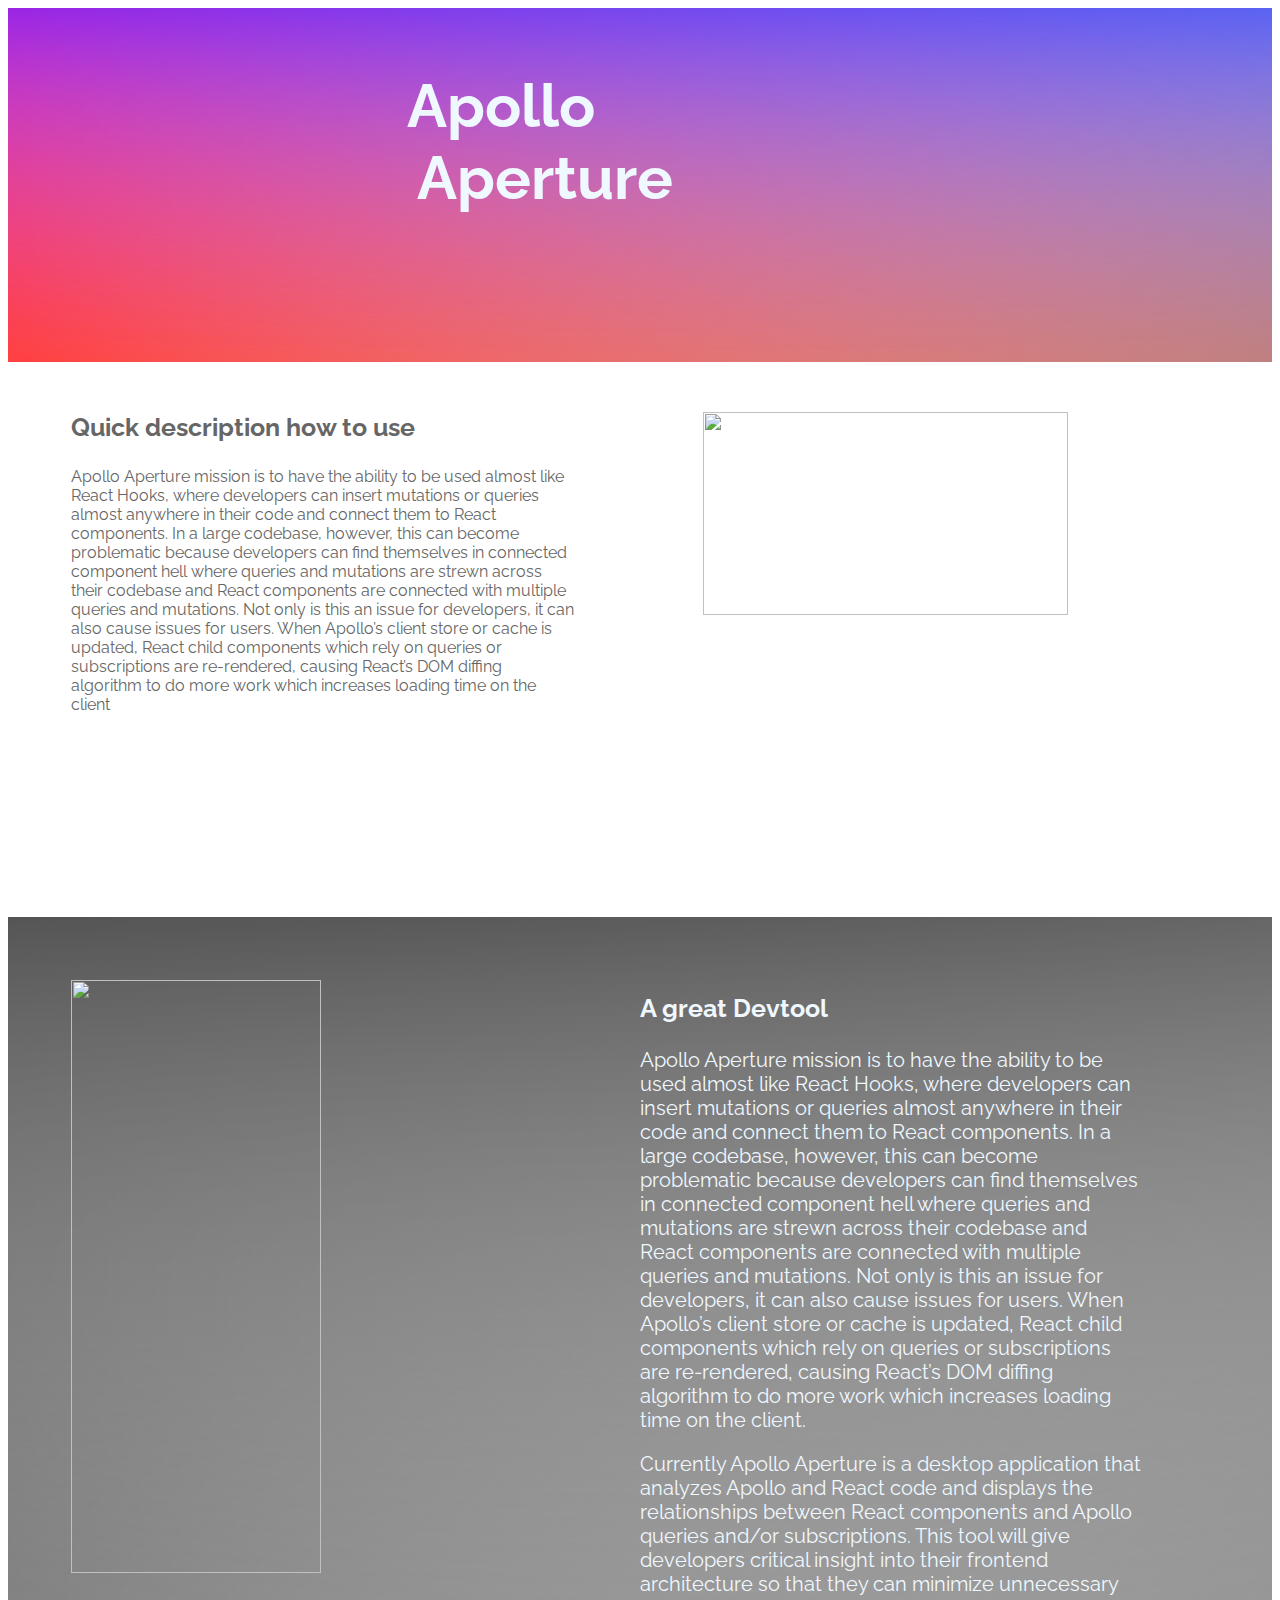
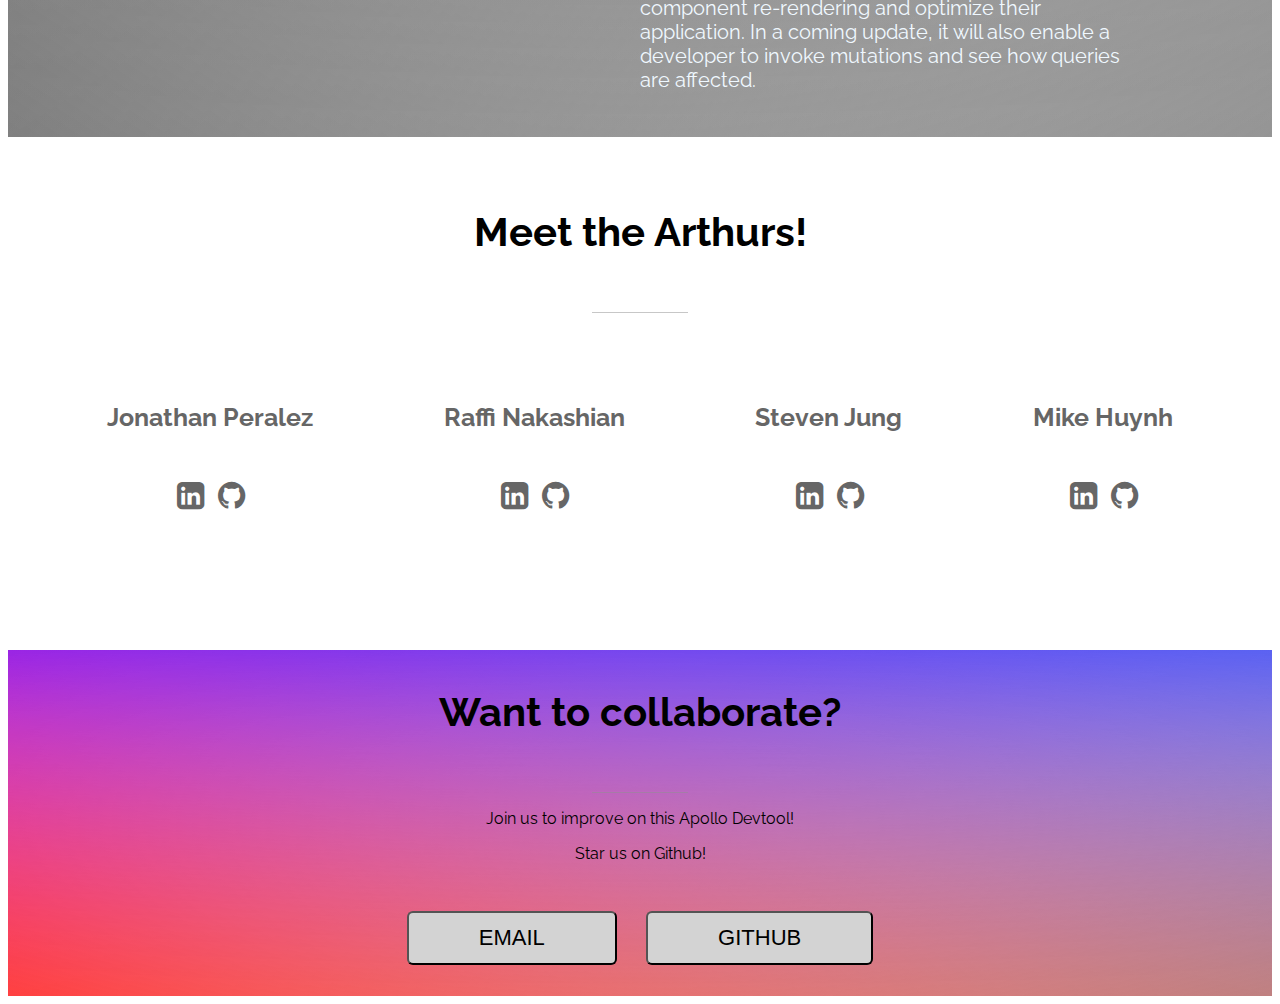
==== commit 60b917e1: "Merge pull request #8 from Codingspree777/master" ====
--- a/main.html
+++ b/main.html
@@ -11,8 +11,13 @@
 </head>
 <body>
   <div class="body">
-    <section class="sections" id="header">Apollo Aperture</section>
-    <section class="sections" id="one">
+    <section class="sections" id="header">
+      <h1 id="toph1">Apollo </h1><h1 id="both1">
+          Aperture
+      </h1>
+      <!-- <img id="logo" src="https://imgur.com/svX0GGi.png" height="25%" width="13%" ></img> -->
+    </section>
+      <section class="sections" id="one">
       <div id="wrapper1">
         <div id="leftside">
           <h3>Quick description how to use</h3>
--- a/main.css
+++ b/main.css
@@ -8,6 +8,28 @@
 
 ul {
   list-style-type: none;
+}
+
+#toph1{
+  text-align: center;
+  font-family: "Raleway", sans-serif;
+  color: aliceblue;
+  padding-top: 5%;
+  font-size: 60px;
+  padding-right: 22%;
+}
+
+#both1{
+  text-align: center;
+  font-family: "Raleway", sans-serif;
+  color: aliceblue;
+  font-size: 60px;
+  margin: -3%;
+  padding-right: 15%;
+}
+
+#logo {
+  padding-left: 70%;
 }
 
 #header {
